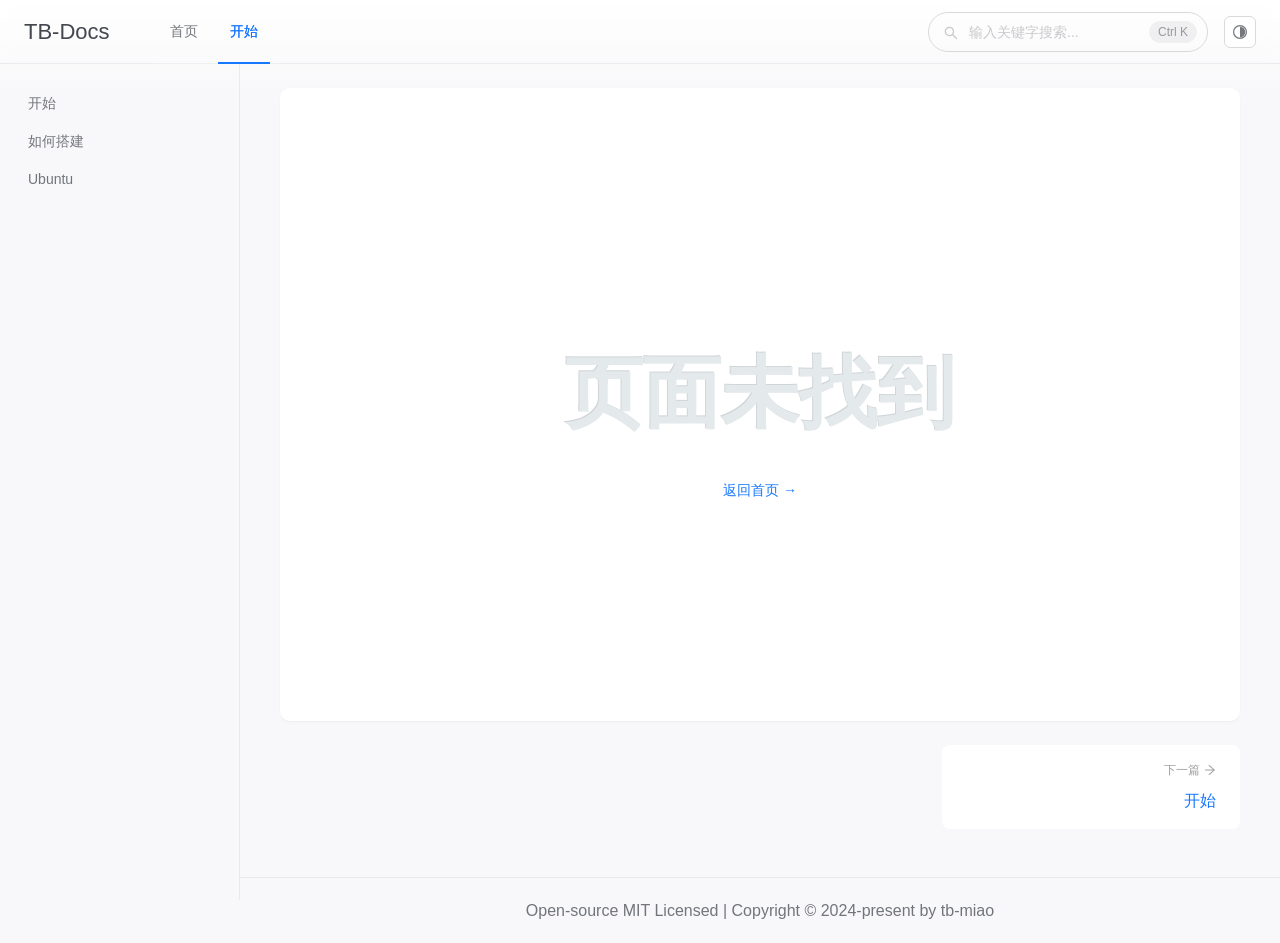
==== guide/index.html @ 92cb4d71 "原始代码2025-3-9-13-58" ====
<!DOCTYPE html>
<html>
<head>
<meta charset="utf-8">
<meta name="viewport" content="width=device-width, user-scalable=no, initial-scale=1.0, maximum-scale=1.0, minimum-scale=1.0">
<meta http-equiv="X-UA-Compatible" content="ie=edge">
<link rel="shortcut icon" href="/favicon.png">
<link rel="stylesheet" href="/umi.694729e1.css">
<script src="/preload_helper.feec3f4c.js"></script>
</head>
<body>
<div id="root"></div>
<script src="/umi.60ac2130.js"></script>
</body>
</html>
---- umi.694729e1.css ----
.dumi-default-badge{display:inline-block;margin-inline-start:2px;padding:1px 8px;font-size:12px;font-weight:400;line-height:20px;border-radius:4px;vertical-align:top}.dumi-default-badge:not([type]),.dumi-default-badge[type=info]{color:#1677ff;background:#e2eeff}[data-prefers-color=dark] .dumi-default-badge:not([type]),[data-prefers-color=dark] .dumi-default-badge[type=info]{color:#1677ff;background:#002962}.dumi-default-badge[type=warning]{color:#d59200;background:#ffefcb}[data-prefers-color=dark] .dumi-default-badge[type=warning]{color:#d59200;background:#231800}.dumi-default-badge[type=success]{color:#208a41;background:#cbf3d7}[data-prefers-color=dark] .dumi-default-badge[type=success]{color:#208a41;background:#092712}.dumi-default-badge[type=error]{color:#ce1f31;background:#fbe2e5}[data-prefers-color=dark] .dumi-default-badge[type=error]{color:#ce1f31;background:#3c090e}.dumi-default-table{margin:24px 0 32px;transform:translate(0)}.dumi-default-table-content{overflow:auto}.dumi-default-table-content:before,.dumi-default-table-content:after{content:"";display:block;position:fixed;z-index:1;top:0;bottom:0;width:6px;pointer-events:none}.dumi-default-table-content[data-left-folded]:before{left:0;background-image:linear-gradient(to right,#0000001a,#0000)}[data-prefers-color=dark] .dumi-default-table-content[data-left-folded]:before{background-image:linear-gradient(to right,#00000080,#0000)}.dumi-default-table-content[data-right-folded]:after{right:0;background-image:linear-gradient(to left,#0000001a,#0000)}[data-prefers-color=dark] .dumi-default-table-content[data-right-folded]:after{background-image:linear-gradient(to left,#00000080,#0000)}.dumi-default-table-content>table>thead>tr>th,.dumi-default-table-content>table>tr>th{white-space:nowrap}.dumi-default-api-type [data-token="|"],.dumi-default-api-type [data-token="=>"]{padding:0 .5em}.dumi-default-api-type [data-token=";"],.dumi-default-api-type [data-token=":"],.dumi-default-api-type [data-token=","],.dumi-default-api-type [data-token=async],.dumi-default-api-type [data-token="{"]{padding-right:.5em}.dumi-default-api-type [data-token="}"]{padding-left:.5em}.dumi-default-api-release [data-release]+[data-release]{margin-left:.5em}.dumi-default-api-release .dumi-default-badge{transform:scale(.9)}.dumi-default-api-release-name[data-release=deprecated]{text-decoration:line-through}.dumi-default-api-release-modifer[data-release=deprecated]{cursor:help;border-bottom:1px dotted #4f5866}.dumi-default-tabs-nav{position:relative;display:flex;padding:0 12px}.dumi-default-tabs-nav:after{content:"";position:absolute;left:0;bottom:0;width:100%;height:0;border-bottom:1px dashed #e4e9ec}[data-prefers-color=dark] .dumi-default-tabs-nav:after{border-bottom-color:#2a353c}.dumi-default-tabs-nav-wrap{display:flex;white-space:nowrap;overflow:hidden}.dumi-default-tabs-nav-wrap.dumi-default-tabs-nav-wrap-ping-left{box-shadow:5px 0 5px -5px #0000001a inset}.dumi-default-tabs-nav-wrap.dumi-default-tabs-nav-wrap-ping-right~*>.dumi-default-tabs-nav-more{box-shadow:0 0 5px #0000001a}.dumi-default-tabs-nav-list{position:relative;z-index:1;display:flex;transition:transform .2s}.dumi-default-tabs-nav-more{height:100%;cursor:pointer;background:none;border:0;transition:box-shadow .2s}.dumi-default-tabs-tab{display:flex;margin:0 12px}.dumi-default-tabs-tab-btn{padding:0;color:#4f5866;font-size:14px;line-height:36px;border:0;outline:none;background:transparent;box-sizing:border-box;cursor:pointer;transition:all .2s}[data-prefers-color=dark] .dumi-default-tabs-tab-btn{color:#8590a0}.dumi-default-tabs-tab-btn:hover{color:#30363f}[data-prefers-color=dark] .dumi-default-tabs-tab-btn:hover{color:#c6c9cd}.dumi-default-tabs-tab-active .dumi-default-tabs-tab-btn{color:#30363f}[data-prefers-color=dark] .dumi-default-tabs-tab-active .dumi-default-tabs-tab-btn{color:#c6c9cd}.dumi-default-tabs-ink-bar{position:absolute;height:1px;background:#1677ff;transition:left .2s,width .2s;pointer-events:none;bottom:0}[data-prefers-color=dark] .dumi-default-tabs-ink-bar{background:#0053c8}.dumi-default-tabs-dropdown{position:absolute;background:inherit;border:1px solid #d0d5d8;max-height:200px;overflow:auto}[data-prefers-color=dark] .dumi-default-tabs-dropdown{border-color:#1c2022}.dumi-default-tabs-dropdown>ul{list-style:none;margin:0;padding:0}.dumi-default-tabs-dropdown>ul>li{padding:4px 12px;font-size:14px;cursor:pointer}.dumi-default-tabs-dropdown>ul>li:hover{color:#1677ff}[data-prefers-color=dark] .dumi-default-tabs-dropdown>ul>li:hover{color:#0053c8}.dumi-default-tabs-dropdown>ul>li:not(:last-child){border-bottom:1px dashed #d0d5d8}[data-prefers-color=dark] .dumi-default-tabs-dropdown>ul>li:not(:last-child){border-bottom-color:#1c2022}.dumi-default-tabs-dropdown-hidden,.dumi-default-tabs-tabpane-hidden{display:none}.dumi-default-tree{padding:16px;margin:24px 0 32px;background:#fbfcfd;border:1px solid #e4e9ec;border-radius:2px;color:#30363f;overflow-y:auto}[data-prefers-color=dark] .dumi-default-tree{color:#c6c9cd;background:#020305;border-color:#1c2022}.dumi-default-tree small{padding-left:24px;color:#616d7f;font-size:14px;white-space:nowrap}[data-prefers-color=dark] .dumi-default-tree small{color:#616d7f}.dumi-default-tree small:before{content:"# "}.dumi-default-tree.rc-tree{transition:all .3s;line-height:1.5715;list-style:none;font-size:14px}.dumi-default-tree.rc-tree .rc-tree-treenode{position:relative;display:flex;align-items:flex-start}.dumi-default-tree.rc-tree .rc-tree-treenode:before{position:absolute;top:0;right:0;bottom:4px;left:0;transition:background .3s;content:""}.dumi-default-tree.rc-tree .rc-tree-treenode:hover:before{background:#eeeff0}[data-prefers-color=dark] .dumi-default-tree.rc-tree .rc-tree-treenode:hover:before{background:#1c1d1e}.dumi-default-tree.rc-tree .rc-tree-treenode>*{z-index:1}.dumi-default-tree.rc-tree .rc-tree-treenode span.rc-tree-switcher{display:flex;align-items:center;justify-content:center;width:24px;height:28px;margin-right:2px;line-height:28px;background:transparent;cursor:pointer;flex-shrink:0}.dumi-default-tree.rc-tree .rc-tree-treenode .rc-tree-node-content-wrapper{flex:auto;min-height:28px;margin:0;padding:0 4px;line-height:28px;cursor:pointer;white-space:nowrap}.dumi-default-tree.rc-tree .rc-tree-treenode .rc-tree-node-content-wrapper .rc-tree-iconEle{margin-right:6px;vertical-align:0}.dumi-default-tree.rc-tree.rc-tree-show-line .rc-tree-indent{display:inline-block;height:0;vertical-align:bottom;flex-shrink:0}.dumi-default-tree.rc-tree.rc-tree-show-line .rc-tree-indent-unit{position:relative;display:inline-block;width:24px;height:28px}.dumi-default-tree.rc-tree.rc-tree-show-line .rc-tree-indent-unit:before{position:absolute;top:0;right:12px;bottom:-4px;border-right:1px solid #d9d9d9;content:""}.dumi-default-tree.rc-tree.rc-tree-show-line .rc-tree-indent-unit-end:before{display:none}.dumi-default-tree.rc-tree.rc-tree-show-line .tree-switcher-leaf-line{position:relative;z-index:1;display:inline-block;width:100%;height:100%;text-align:center}.dumi-default-tree.rc-tree.rc-tree-show-line .tree-switcher-leaf-line:before{position:absolute;top:0;bottom:-4px;margin-left:-1px;border-left:1px solid #d9d9d9;content:" "}.dumi-default-tree.rc-tree.rc-tree-show-line .tree-switcher-leaf-line:after{position:absolute;top:0;bottom:14px;width:12px;margin-left:-1px;border-bottom:1px solid #d9d9d9;content:" "}.dumi-default-tree.rc-tree.rc-tree-show-line .rc-tree-treenode-leaf-last .tree-switcher-leaf-line:before{height:14px}.dumi-default-tree-icon{width:16px;color:#30363f;vertical-align:-.225em;display:inline-block}[data-prefers-color=dark] .dumi-default-tree-icon{color:#c6c9cd}.ant-motion-collapse{overflow:hidden;transition:height .2s ease-in-out,opacity .2s ease-in-out!important}#nprogress{pointer-events:none}#nprogress .bar{background:var;position:fixed;z-index:1031;top:0;left:0;width:100%;height:2px}#nprogress .peg{display:block;position:absolute;right:0;width:100px;height:100%;box-shadow:0 0 10px undefined,0 0 5px undefined;opacity:1;transform:rotate(3deg) translateY(-4px)}#nprogress .spinner{display:block;position:fixed;z-index:1031;top:15px;right:15px}#nprogress .spinner-icon{width:18px;height:18px;box-sizing:border-box;border:solid 2px transparent;border-top-color:undefined;border-left-color:undefined;border-radius:50%;animation:nprogress-spinner .4s linear infinite}.nprogress-custom-parent{overflow:hidden;position:relative}.nprogress-custom-parent #nprogress .spinner,.nprogress-custom-parent #nprogress .bar{position:absolute}@keyframes nprogress-spinner{0%{transform:rotate(0)}to{transform:rotate(360deg)}}@keyframes react-loading-skeleton{to{transform:translate(100%)}}.react-loading-skeleton{--base-color: #ebebeb;--highlight-color: #f5f5f5;--animation-duration: 1.5s;--animation-direction: normal;--pseudo-element-display: block;background-color:var(--base-color);width:100%;border-radius:.25rem;display:inline-flex;line-height:1;position:relative;user-select:none;overflow:hidden}.react-loading-skeleton:after{content:" ";display:var(--pseudo-element-display);position:absolute;top:0;left:0;right:0;height:100%;background-repeat:no-repeat;background-image:var( --custom-highlight-background, linear-gradient( 90deg, var(--base-color) 0%, var(--highlight-color) 50%, var(--base-color) 100% ) );transform:translate(-100%);animation-name:react-loading-skeleton;animation-direction:var(--animation-direction);animation-duration:var(--animation-duration);animation-timing-function:ease-in-out;animation-iteration-count:infinite}@media (prefers-reduced-motion){.react-loading-skeleton{--pseudo-element-display: none}}.dumi-default-loading-skeleton .react-loading-skeleton{margin-block-end:.38em}.dumi-default-loading-skeleton .react-loading-skeleton.first-line{width:calc(100% - 2em);margin-inline-start:2em}[data-prefers-color=dark] .dumi-default-loading-skeleton .react-loading-skeleton{--highlight-color: rgba(198, 201, 205, .22);--base-color: #30363f}
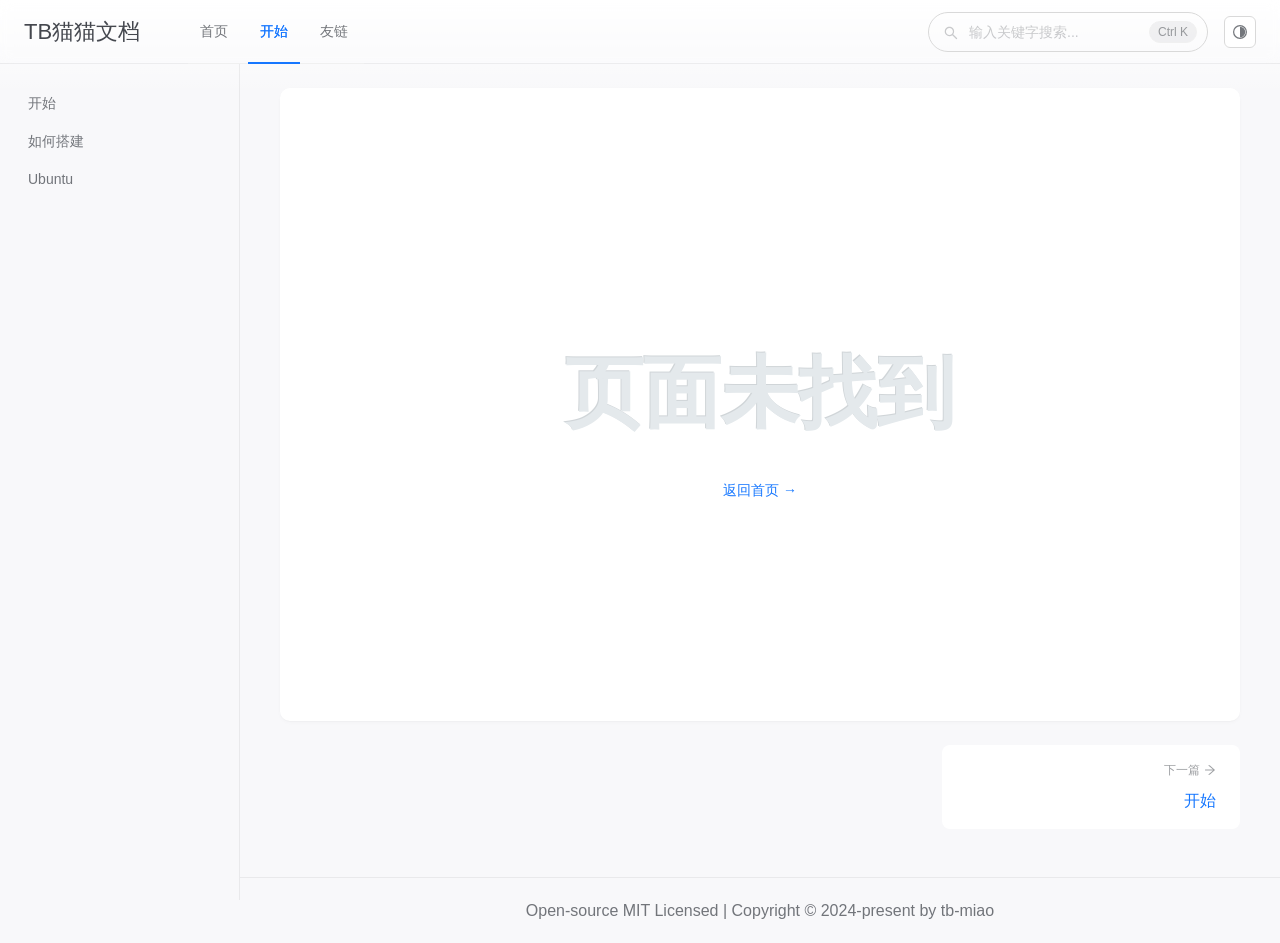
==== commit 195870b1: "原始代码" ====
--- a/guide/index.html
+++ b/guide/index.html
@@ -6,10 +6,10 @@
 <meta http-equiv="X-UA-Compatible" content="ie=edge">
 <link rel="shortcut icon" href="/favicon.png">
 <link rel="stylesheet" href="/umi.694729e1.css">
-<script src="/preload_helper.feec3f4c.js"></script>
+<script src="/preload_helper.b3443b77.js"></script>
 </head>
 <body>
 <div id="root"></div>
-<script src="/umi.60ac2130.js"></script>
+<script src="/umi.9577d2d7.js"></script>
 </body>
 </html>
